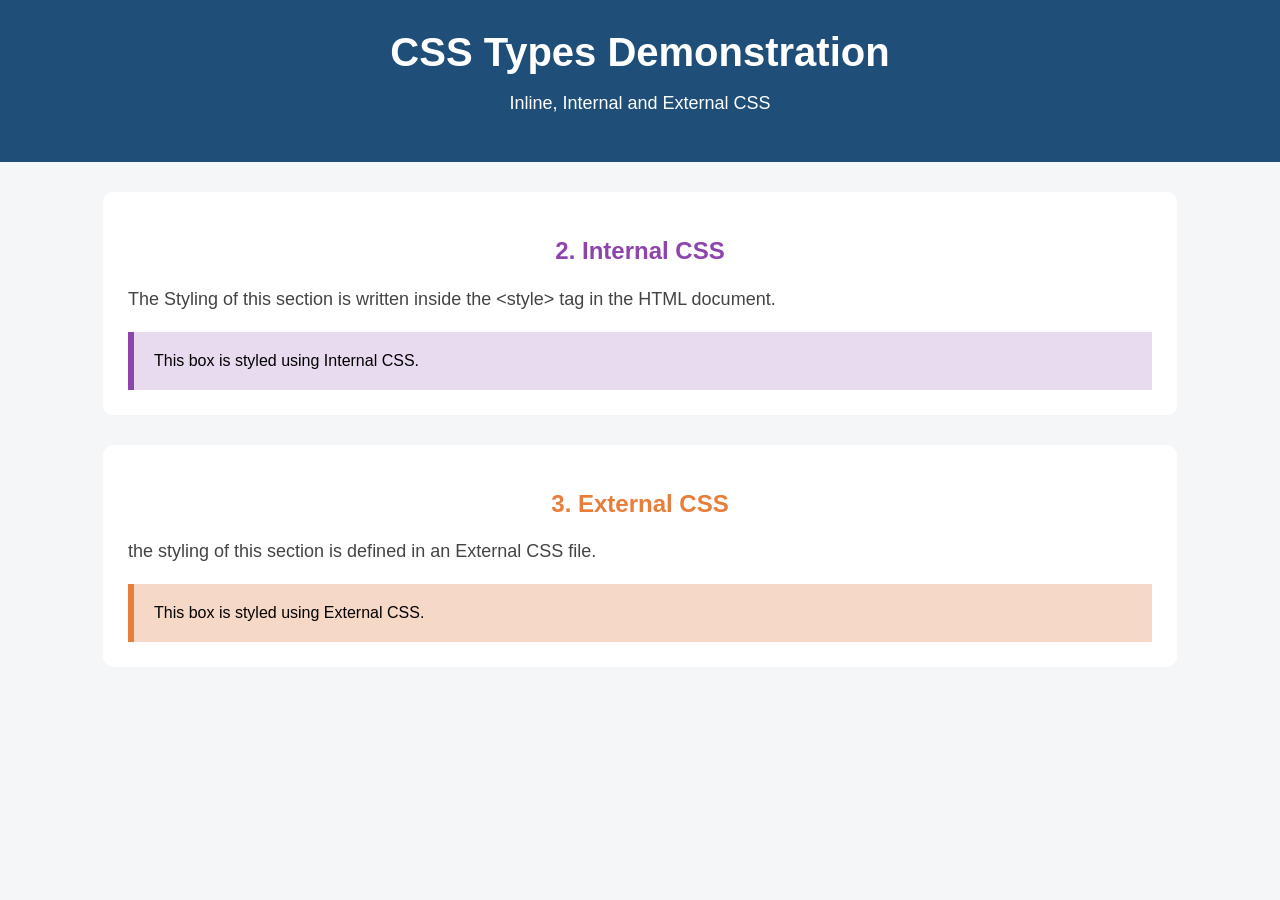
==== index.html @ 77b698fe "Add files via upload" ====
<html lang="en">
<head>
    <meta charset="UTF-8">
    <meta name="viewport" content="width=device-width, initial-scale=1.0">
    <title>CSS Types Demonstration</title>
    <link rel="stylesheet" href="style.css">
    <style>
        body{
            background-color: #f4f6f8;
            font-family: Arial, Helvetica, sans-serif;
            margin: 0;
        }

        .internal_section {
            background-color: white;
            width: 80%;
            margin: 30px auto;
            padding: 25px;
            border-radius: 10px;
            box-shadow: 0 4px 10px rgpa(0,0,0,0.1);            
        }

        .internal_section h2{
            color: #8e44ad;
            text-align: center;
        }

        .internal_section p{
            font-size: 18px;
            line-height: 1.6;
            color: #444;
        }

        .internal_box {
            background-color: #e8daef;
            padding: 20px;
            border-left: 6px solid #8e44ad;
            margin-top: 15px;
        }
    </style>
</head>
<body>
    
    <header style="
        background-color: #1f4e79;
        color: white;
        text-align: center;
        padding: 30px;
    ">
        <h1 style="font-size: 40px;margin: 0;">
            CSS Types Demonstration
        </h1>

        <p style="font-size: 18px;">
            Inline, Internal and External CSS
        </p>
    </header>
    <section class="internal_section">
        <h2>2. Internal CSS</h2>
        <p>
            The Styling of this section is written inside the &lt;style&gt; tag in the HTML document. 
        </p>
        <div class="internal_box">
            This box is styled using Internal CSS.
        </div>
    </section>

    <section class="external_section">
        <h2>3. External CSS</h2>
        <p>
            the styling of this section is defined in an External CSS file.
        </p>
        <div class="external_box">
            This box is styled using External CSS.
        </div>
    </section>

    </section>
</body>
</html>
---- style.css ----
body{
    background-color: #f4f6f8;
    font-family: Arial, Helvetica, sans-serif;
    margin: 0;
}

.external_section {
    background-color: white;
    width: 80%;
    margin: 30px auto;
    padding: 25px;
    border-radius: 10px;
    box-shadow: 0 4px 10px rgpa(0,0,0,0.1);            
}

.external_section h2{
    color: #e97d3b;
    text-align: center;
}

.external_section p{
    font-size: 18px;
    line-height: 1.6;
    color: #444;
}

.external_box {
    background-color:#f6d8c7;
    padding: 20px;
    border-left: 6px solid #e97d3b;
    margin-top: 15px;
}
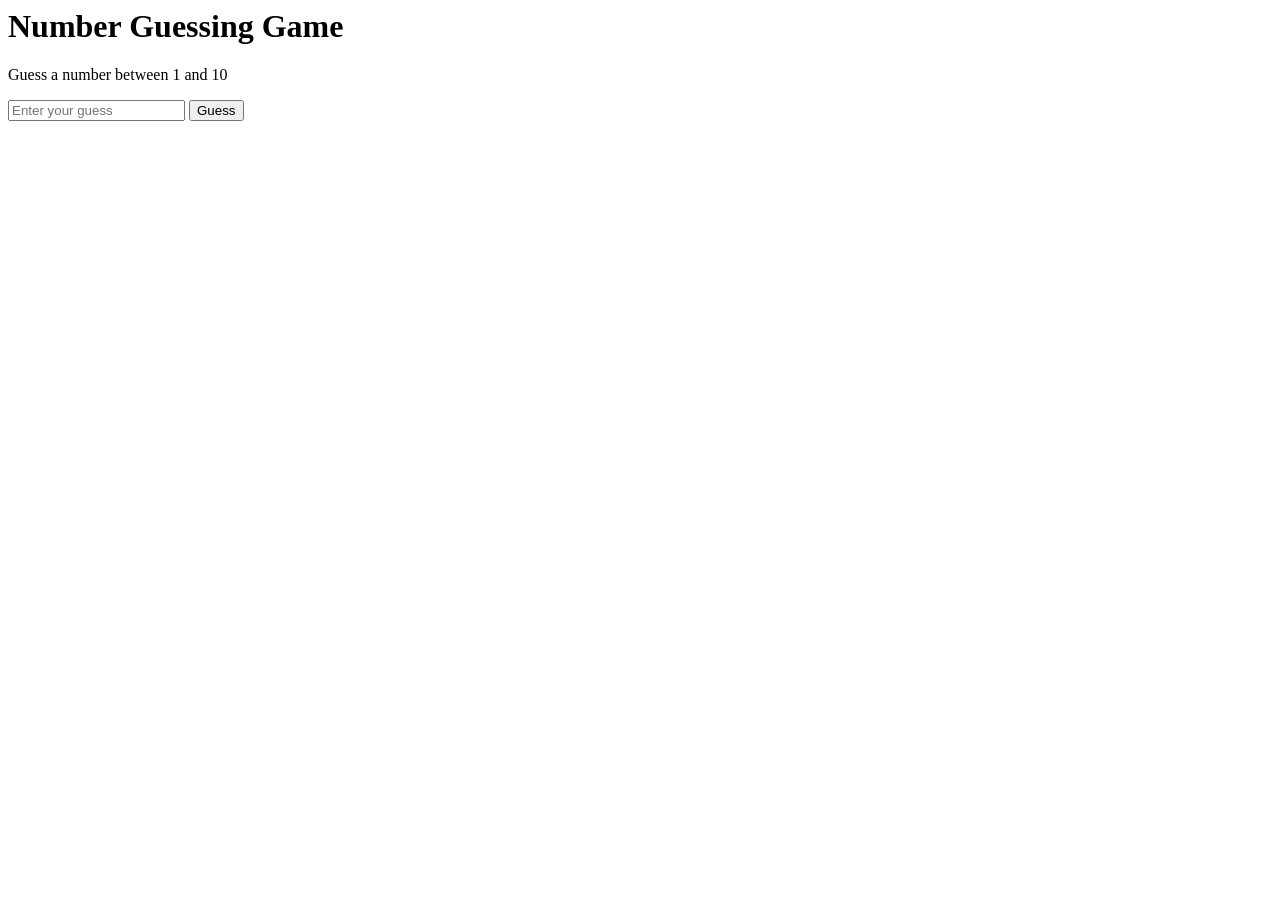
==== commit ff47df08: "Add files via upload" ====
--- a/index.html
+++ b/index.html
@@ -2,79 +2,27 @@
 <head>
     <meta charset="UTF-8">
     <meta name="viewport" content="width=device-width, initial-scale=1.0">
-    <title>CSS Types Demonstration</title>
-    <link rel="stylesheet" href="style.css">
-    <style>
-        body{
-            background-color: #f4f6f8;
-            font-family: Arial, Helvetica, sans-serif;
-            margin: 0;
-        }
-
-        .internal_section {
-            background-color: white;
-            width: 80%;
-            margin: 30px auto;
-            padding: 25px;
-            border-radius: 10px;
-            box-shadow: 0 4px 10px rgpa(0,0,0,0.1);            
-        }
-
-        .internal_section h2{
-            color: #8e44ad;
-            text-align: center;
-        }
-
-        .internal_section p{
-            font-size: 18px;
-            line-height: 1.6;
-            color: #444;
-        }
-
-        .internal_box {
-            background-color: #e8daef;
-            padding: 20px;
-            border-left: 6px solid #8e44ad;
-            margin-top: 15px;
-        }
-    </style>
+    <title>Guessing Game!</title>
 </head>
 <body>
-    
-    <header style="
-        background-color: #1f4e79;
-        color: white;
-        text-align: center;
-        padding: 30px;
-    ">
-        <h1 style="font-size: 40px;margin: 0;">
-            CSS Types Demonstration
-        </h1>
+    <h1>Number Guessing Game</h1>
+    <p>Guess a number between 1 and 10</p> 
+    <input type="number" id="guess" placeholder="Enter your guess"> 
+    <button onclick="checkGuess()">Guess</button> <p id="result"></p>
+    <p id="result"></p>
+    <script>
+    let random = Math.floor(Math.random() * 10) + 1;
+    function checkGuess(){
+        let userGuess = Number(document.getElementById("guess").value);
 
-        <p style="font-size: 18px;">
-            Inline, Internal and External CSS
-        </p>
-    </header>
-    <section class="internal_section">
-        <h2>2. Internal CSS</h2>
-        <p>
-            The Styling of this section is written inside the &lt;style&gt; tag in the HTML document. 
-        </p>
-        <div class="internal_box">
-            This box is styled using Internal CSS.
-        </div>
-    </section>
+        if (userGuess == random)
+            {document.getElementById("result").innerHTML = "Correct! You guessed the number"}
+            if (userGuess < random)
+            {document.getElementById("result").innerHTML = "Too Less ! You guessed the wrong number"}
+            if (userGuess > random)
+            {document.getElementById("result").innerHTML = "Too High! You guessed the wrong number"}
+            }
 
-    <section class="external_section">
-        <h2>3. External CSS</h2>
-        <p>
-            the styling of this section is defined in an External CSS file.
-        </p>
-        <div class="external_box">
-            This box is styled using External CSS.
-        </div>
-    </section>
-
-    </section>
+    </script>
 </body>
 </html>
